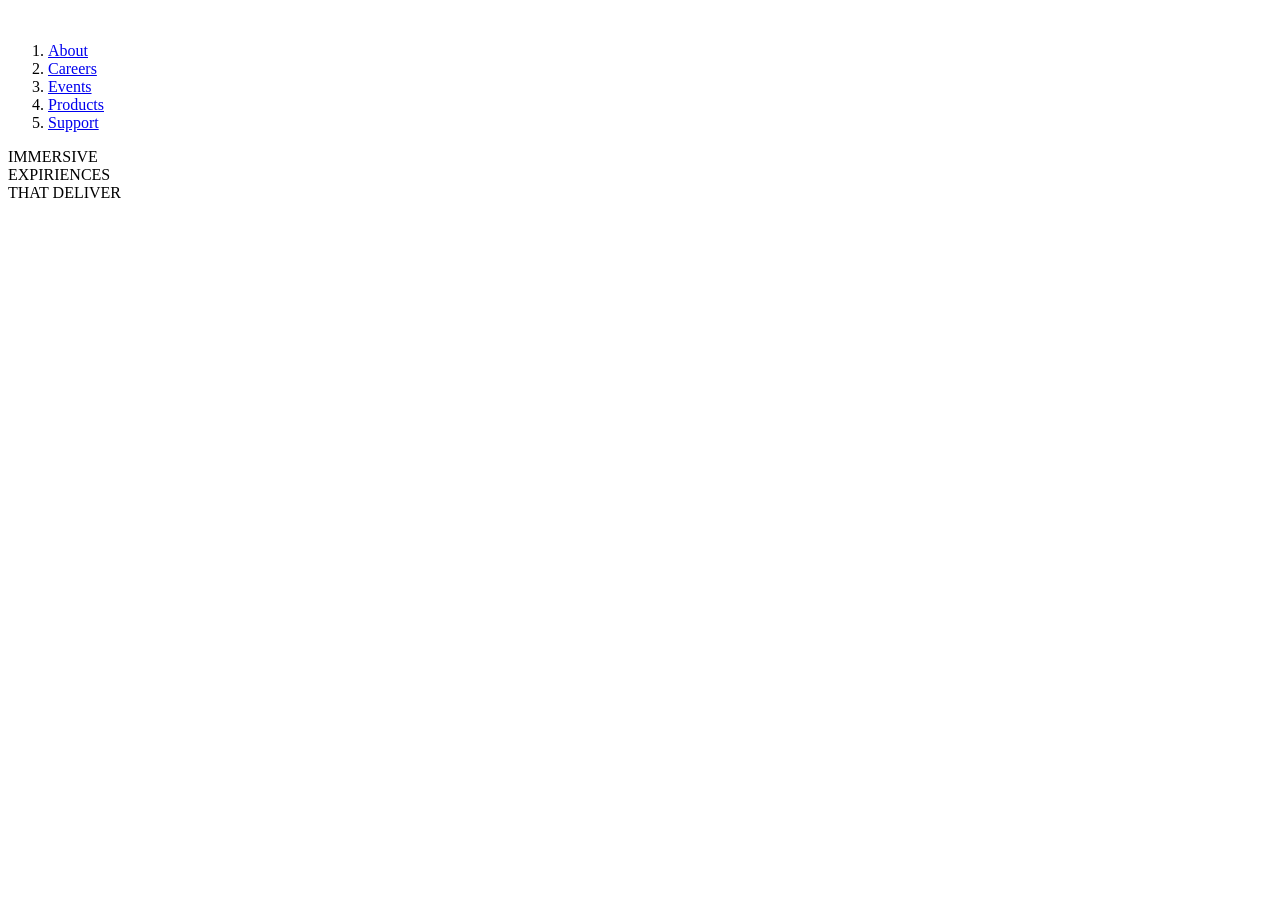
==== index.html @ a4049d33 "frio push" ====
<!DOCTYPE html>
<html lang="en">
<head>
  <meta charset="UTF-8">
  <meta name="viewport" content="width=device-width, initial-scale=1.0"> <!-- displays site properly based on user's device -->

  <link rel="icon" type="image/png" sizes="32x32" href="./images/favicon-32x32.png">
  <link rel="stylesheet" href="../gaming/index.css">
  
  <title>Frontend Mentor | Loopstudios landing page</title>

</head>
<body>
<header>
  <nav>
    <img src="../gaming/images/logo.svg" alt="">
    <ol>
      <li><a href="http://">About</a></li>
      <li><a href="http://">Careers</a></li>
      <li><a href="http://"> Events</a></li>
      <li><a href="http://">Products</a></li>
      <li><a href="http://">Support</a></li>
    </ol>
  
<div class="t1"><p>
  IMMERSIVE <br> EXPIRIENCES <br> THAT DELIVER
</p></div>
</nav>
</header>

<part2>
  <img src="../gaming/images/desktop/image-interactive.jpg" alt="">
<p></p>
</part2>

  

  <!-- The leader in interactive VR

  Founded in 2011, Loopstudios has been producing world-class virtual reality 
  projects for some of the best companies around the globe. Our award-winning 
  creations have transformed businesses through digital experiences that bind 
  to their brand.

  Our creations

  See all

  Deep earth
  Night arcade
  Soccer team VR
  The grid
  From up above VR
  Pocket borealis
  The curiosity
  Make it fisheye

  About
  Careers
  Events
  Products
  Support

  © 2021 Loopstudios. All rights reserved. -->

  <!-- <div class="attribution">
    Challenge by <a href="https://www.frontendmentor.io?ref=challenge" target="_blank">Frontend Mentor</a>. 
    Coded by <a href="#">Your Name Here</a>.
  </div> -->
</body>
</html>
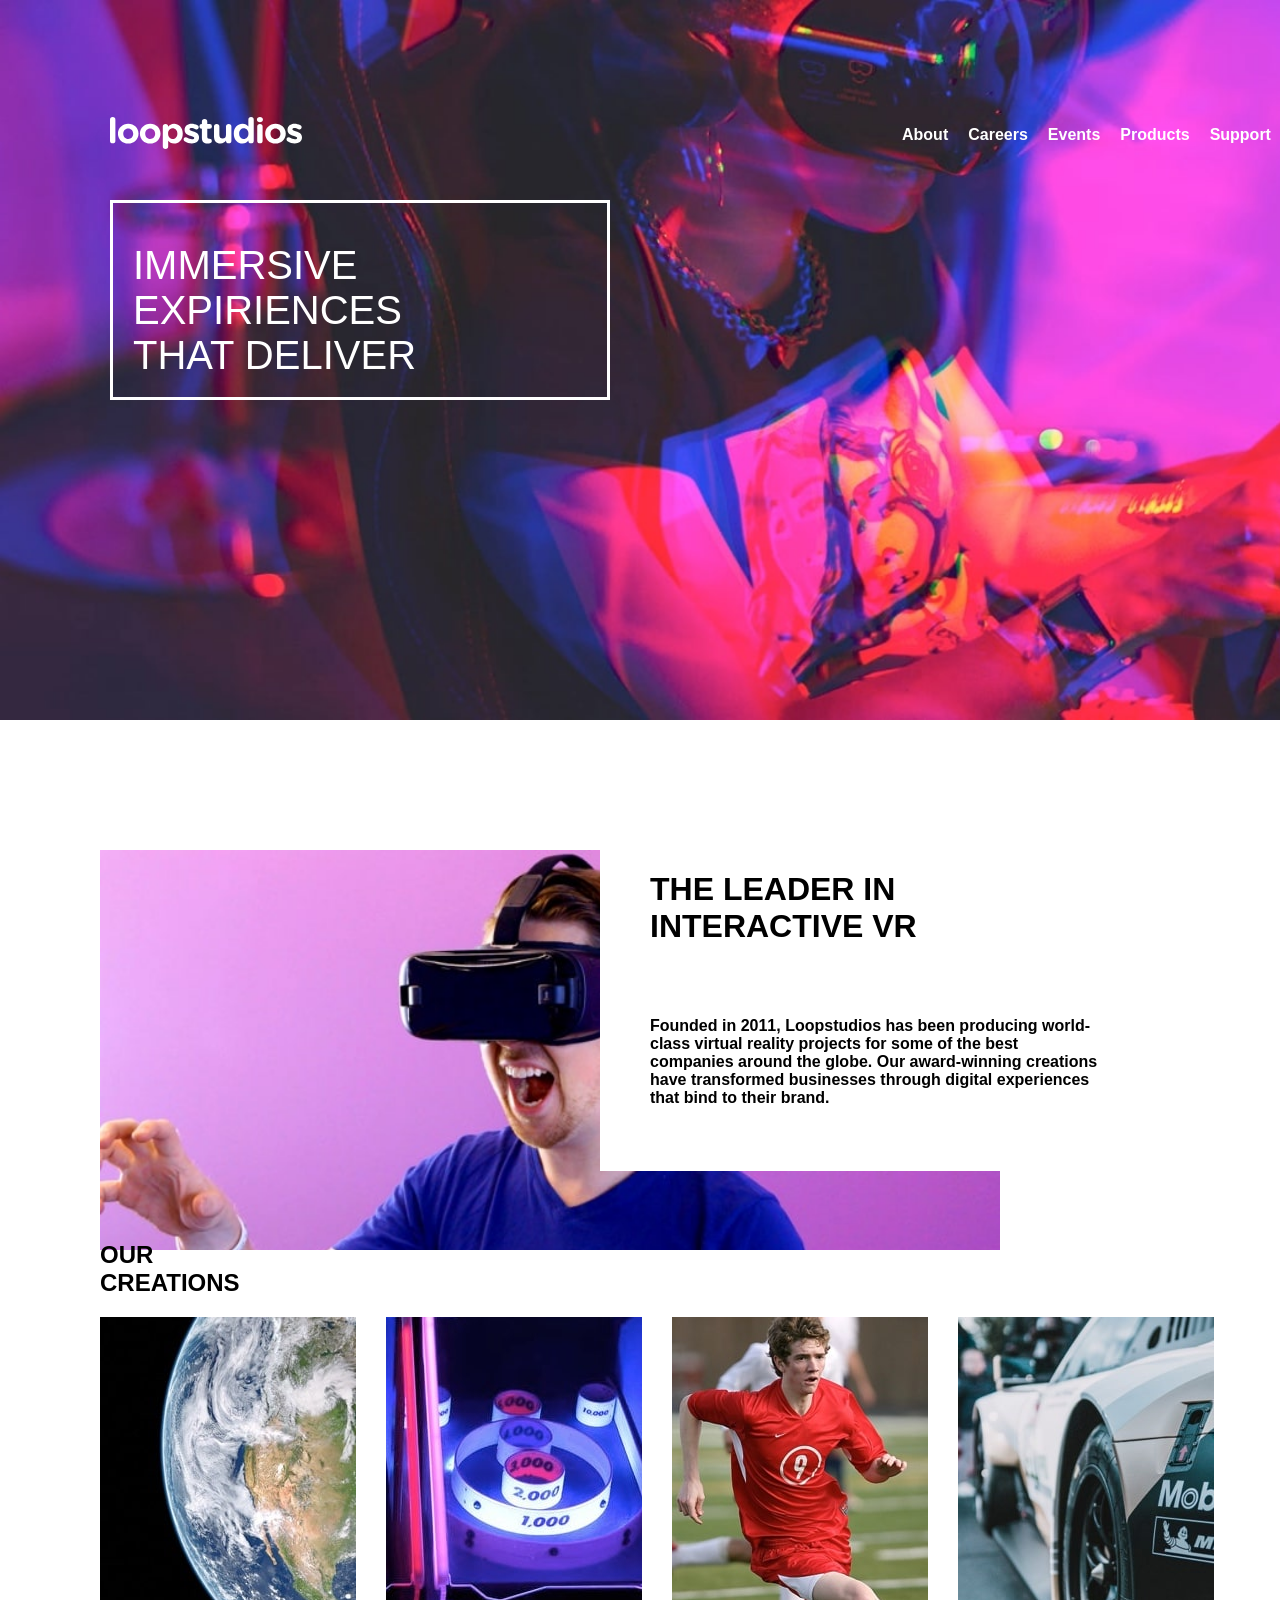
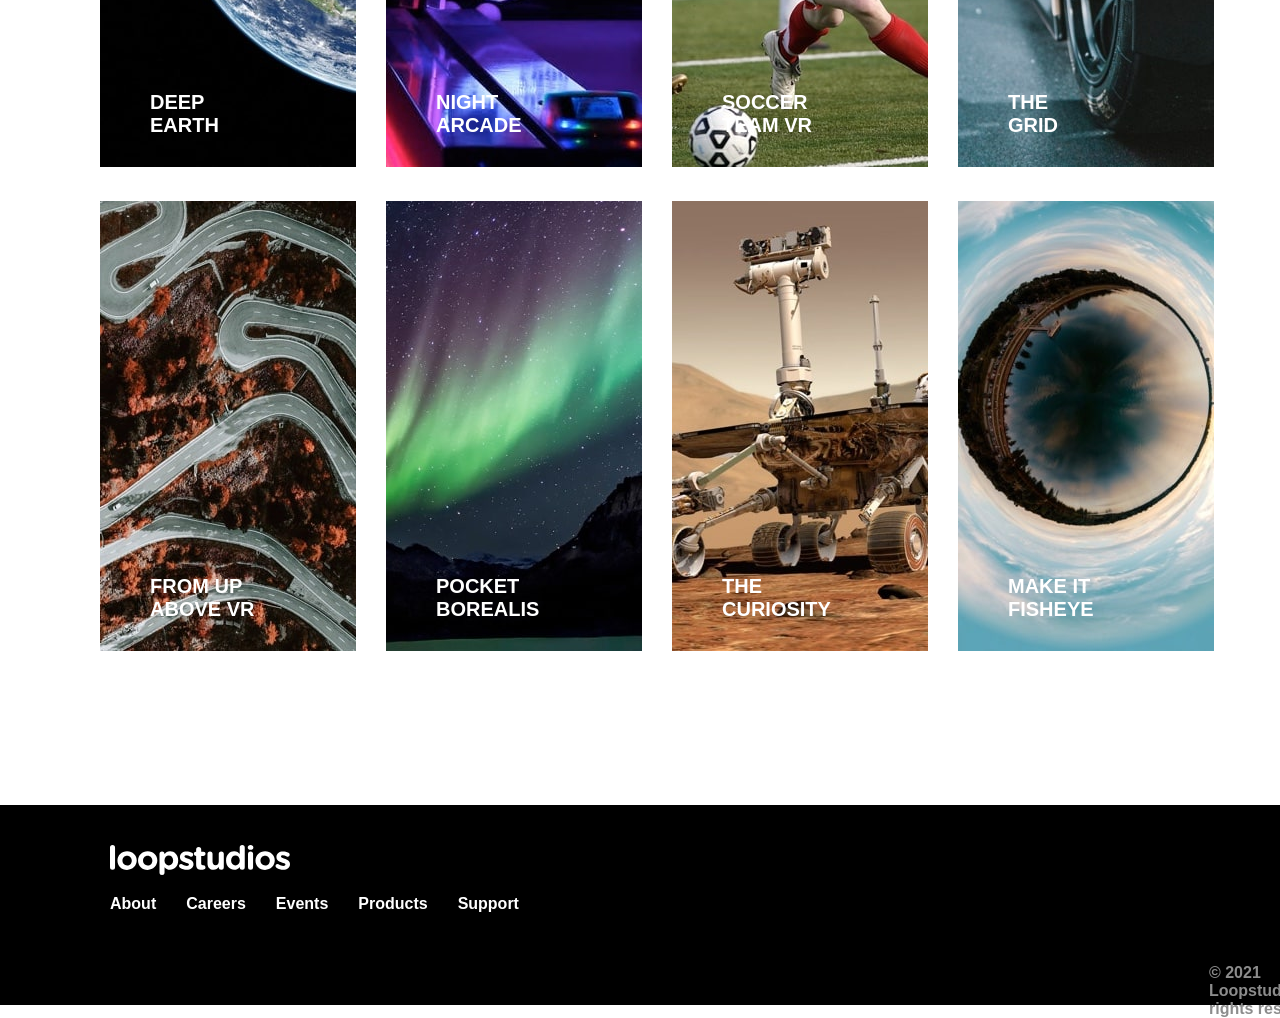
==== commit 0262e735: "new" ====
--- a/index.html
+++ b/index.html
@@ -1,71 +1,127 @@
 <!DOCTYPE html>
 <html lang="en">
 <head>
-  <meta charset="UTF-8">
-  <meta name="viewport" content="width=device-width, initial-scale=1.0"> <!-- displays site properly based on user's device -->
-
-  <link rel="icon" type="image/png" sizes="32x32" href="./images/favicon-32x32.png">
-  <link rel="stylesheet" href="../gaming/index.css">
-  
-  <title>Frontend Mentor | Loopstudios landing page</title>
-
+    <meta charset="UTF-8">
+    <meta http-equiv="X-UA-Compatible" content="IE=edge">
+    <meta name="viewport" content="width=device-width, initial-scale=1.0">
+    <link rel="preconnect" href="https://fonts.googleapis.com">
+<link rel="preconnect" href="https://fonts.gstatic.com" crossorigin>
+<link href="https://fonts.googleapis.com/css2?family=Alata&display=swap" rel="stylesheet">
+<link rel="preconnect" href="https://fonts.googleapis.com">
+<link rel="preconnect" href="https://fonts.gstatic.com" crossorigin>
+<link href="https://fonts.googleapis.com/css2?family=Alata&family=Josefin+Sans:wght@300&display=swap" rel="stylesheet">
+    <link rel="stylesheet" href="style.css">
+    <title>thursday</title>
 </head>
 <body>
-<header>
-  <nav>
-    <img src="../gaming/images/logo.svg" alt="">
-    <ol>
-      <li><a href="http://">About</a></li>
-      <li><a href="http://">Careers</a></li>
-      <li><a href="http://"> Events</a></li>
-      <li><a href="http://">Products</a></li>
-      <li><a href="http://">Support</a></li>
-    </ol>
-  
-<div class="t1"><p>
-  IMMERSIVE <br> EXPIRIENCES <br> THAT DELIVER
-</p></div>
-</nav>
-</header>
+    <header>
+        <nav>
+            <a href="">
+                <img src="../images/logo.svg" alt="">
+            </a>
+            <ol>
+                <li><a href="http://">About</a></li>
+                <li><a href="http://">Careers</a></li>
+                <li><a href="http://"> Events</a></li>
+                <li><a href="http://">Products</a></li>
+                <li><a href="http://">Support</a></li>
+              </ol>
+            </nav>
+              <div class="t1"><p>
+                IMMERSIVE <br> EXPIRIENCES <br> THAT DELIVER
+              </p></div>
+              </header>
+              
+              <main>
+<div class="part1">
+<div class="part2">
+</div>
+<div class="part3">
+    <h1> THE LEADER IN <br> INTERACTIVE VR </h1>
+    <p>Founded in 2011, Loopstudios has been producing world-class virtual reality 
+        projects for some of the best companies around the globe. Our award-winning 
+        creations have transformed businesses through digital experiences that bind 
+        to their brand.
+      </p>
+</div>
+</div>
+                </div>
+<div class="gbox">
+  <h2> OUR CREATIONS</h2>
+  <button>SEE ALL</button>
+</div>
 
-<part2>
-  <img src="../gaming/images/desktop/image-interactive.jpg" alt="">
-<p></p>
-</part2>
+<div class="gbox2">
+  <div class="gallery">
+  <div class="g1"><h1>DEEP<br> EARTH</h1></div>
+  <img src="../images/desktop/image-deep-earth.jpg" alt="">
+  </div>
 
-  
+  <div class="gallery">
+  <div class="g1"><h1>NIGHT<br> ARCADE</h1></div>
+    <img src="../images/desktop/image-night-arcade.jpg" alt="">
+  </div>
 
-  <!-- The leader in interactive VR
+  <div class="gallery">
+  <div class="g1"><h1>SOCCER <br>TEAM VR</h1></div>
+    <img src="../images/desktop/image-soccer-team.jpg" alt="">
+    </div>
 
-  Founded in 2011, Loopstudios has been producing world-class virtual reality 
-  projects for some of the best companies around the globe. Our award-winning 
-  creations have transformed businesses through digital experiences that bind 
-  to their brand.
+<div class="gallery">
+<div class="g1"><h1>THE <br> GRID</h1></div>
+<img src="../images/desktop/image-grid.jpg" alt="">
+</div>
+</div>
 
-  Our creations
+<div class="gbox3">
+  <div class="gallery">
+  <div class="g1"><h1>FROM UP <br> ABOVE VR</h1></div>
+    <img src="../images/desktop/image-from-above.jpg" alt="">
+  </div>
 
-  See all
+  <div class="gallery">
+  <div class="g1"><h1>POCKET <br>BOREALIS</h1></div>
+    <img src="../images/desktop/image-pocket-borealis.jpg" alt=""> 
+  </div>
 
-  Deep earth
-  Night arcade
-  Soccer team VR
-  The grid
-  From up above VR
-  Pocket borealis
-  The curiosity
-  Make it fisheye
+  <div class="gallery">
+  <div class="g1"><h1>THE <br>CURIOSITY</h1></div>
+  <img src="../images/desktop/image-curiosity.jpg" alt="">
+  </div>
 
-  About
-  Careers
-  Events
-  Products
-  Support
+  <div class="gallery">
+  <div class="g1"><h1>MAKE IT<br> FISHEYE</h1></div>
+  <img src="../images/desktop/image-fisheye.jpg" alt="">  
+  </div>
+</div>
 
-  © 2021 Loopstudios. All rights reserved. -->
+              </main>
+  <div class="ft">
+      <footer>
+        <div class="gbox4">
+          <a href="">
+            <img src="../images/logo.svg" alt="">
+        </a>
+          <ol>
+            <li><a href="http://">About</a></li>
+            <li><a href="http://">Careers</a></li>
+            <li><a href="http://"> Events</a></li>
+            <li><a href="http://">Products</a></li>
+            <li><a href="http://">Support</a></li>
+          </ol>
+        </div>
+      </footer>
 
-  <!-- <div class="attribution">
-    Challenge by <a href="https://www.frontendmentor.io?ref=challenge" target="_blank">Frontend Mentor</a>. 
-    Coded by <a href="#">Your Name Here</a>.
-  </div> -->
+        <div class="ibox">
+          <img src="../images/icon-facebook.svg" alt="">
+          <img src="../images/icon-twitter.svg" alt="">
+          <img src="../images/icon-pinterest.svg" alt="">
+          <img src="../images/icon-instagram.svg" alt="">
+          <p>© 2021 Loopstudios. All rights reserved.</p>
+        </div>
+      </div>
+
+      
+    
 </body>
-</html>
+</html>
--- a/style.css
+++ b/style.css
@@ -0,0 +1,202 @@
+*{
+ box-sizing: border-box;
+}
+html,body{
+    padding: 0px;
+    margin: 0px;
+}
+:root{
+    --white-color: white;
+}
+header{
+    width: 100%;
+    height: 80vh;
+    background-image: url(../images/desktop/image-hero.jpg);
+    background-size: cover;
+    padding: 10px;
+}
+header img{
+    margin-left: 100px;
+    
+}
+
+header nav{
+    display: flex;
+    align-items: center;
+    margin-top: 100px;
+    
+        
+}
+.nav ol li a:hover{
+text-decoration: underline;
+
+    
+}
+header nav ol{
+    display: flex;
+    list-style-type: none;
+    gap: 20px;
+    padding-left: 600px;
+    font-family: 'Josefin Sans', sans-serif;
+    font-weight: bold;
+}
+header nav ol li a{
+    color: var(--white-color);
+    text-decoration: none;
+    color: hsl(0, 0%, 100%);   
+}
+
+.t1{
+    width: 500px;
+    height: 200px;
+    margin-left: 100px;
+    margin-top: 40px;
+    border: white solid;
+    gap: 20px;
+    font-size: 50px;
+    /* position: fixed; */
+}
+
+.t1 p{
+    font-size: 30px;
+    padding-left:  20px;
+    color:hsl(0, 0%, 100%);
+    font-size: 40px;
+    font-family: 'Josefin Sans', sans-serif;
+}
+.part1{
+    margin-top: 130px;
+    margin-left: 100px;   
+}
+.part2{
+    background-image: url(../images/desktop/image-interactive.jpg);
+    background-size: cover;
+    width: 100vh;
+    height: 400px;
+}
+.part3{
+height: 350px;
+width: 500px;
+background-color: hsl(0, 0%, 100%);
+margin-top: -50vh;
+margin-left: 500px;
+}
+.part3 h1{
+padding: 50px;
+font-family: 'Josefin Sans', sans-serif;
+}
+.part3 p{
+padding-left: 50px;
+font-family: 'Josefin Sans', sans-serif;
+font-weight: bold;
+font-size: 30x;
+}
+.gbox{
+display: flex;
+margin-top: 50px;
+
+}
+.gbox h2{
+    padding-left: 100px;
+    font-family: 'Josefin Sans', sans-serif;
+    font-size: 40x;
+}
+.gbox button{
+margin-left: 130vh;
+width: 130px;
+height: 40px;
+border: black solid;
+font-family: 'Alata', sans-serif;
+
+}
+.gbox button:hover{
+    color: white;
+    background-color: black;
+}
+.gbox3{
+    display: flex;
+    }
+
+.gbox2{
+    display: flex;
+    gap: 30px;
+    margin-left: 100px;
+    
+}
+.gbox3{
+display: flex;
+gap: 30px;
+margin-top: 30px;
+margin-left: 100px;
+}
+.gallery{
+    position: relative;
+    color:hsl(0, 0%, 100%);
+}
+.g1{
+position: absolute;
+margin-top: 360px;
+margin-left: 50px;
+font-family: 'Josefin Sans', sans-serif;
+color: hsl(0, 0%, 100%);
+font-size: 10px;
+}
+.ft{
+    height: 200px;
+    background-color: black;
+    margin-top: 150px;
+    padding-left: 70px;
+    display: flex;
+    gap: 90vh;
+    }
+    .gbox4 img{
+    padding-top: 40px;
+    margin-left: 40px;
+    height: 70px;
+    
+    }
+    .gbox4 ol{
+        display: flex;
+        list-style-type: none;
+        gap: 30px;
+    }
+    footer .gbox4 ol li a{
+        text-decoration: none;
+        color: hsl(0, 0%, 100%);  
+        font-family: 'Josefin Sans', sans-serif;
+        font-weight: bolder;
+    }
+    .ibox{
+     padding-top: 30px;
+    }
+    .ibox p{
+        color: hsl(0, 0%, 55%);
+        font-family: 'Josefin Sans', sans-serif;
+        font-weight: bold;
+        padding-top: 20px;
+        margin-left: -120px;
+    }
+    .ibox img{
+        margin-left: 10px;
+        width: 20px;
+    }
+
+    
+/* mobile display */
+@media screen and(min-width:720px){
+    header{
+        background-image: url(../images/desktop/image-hero.jpg);
+    }
+header ol{
+    display: flex;
+    list-style-type: none;
+    gap: 20px;
+    align-items: center;
+}
+.nav-toggler{
+    display: none;
+}
+}
+header nav{
+    display: flex;
+}
